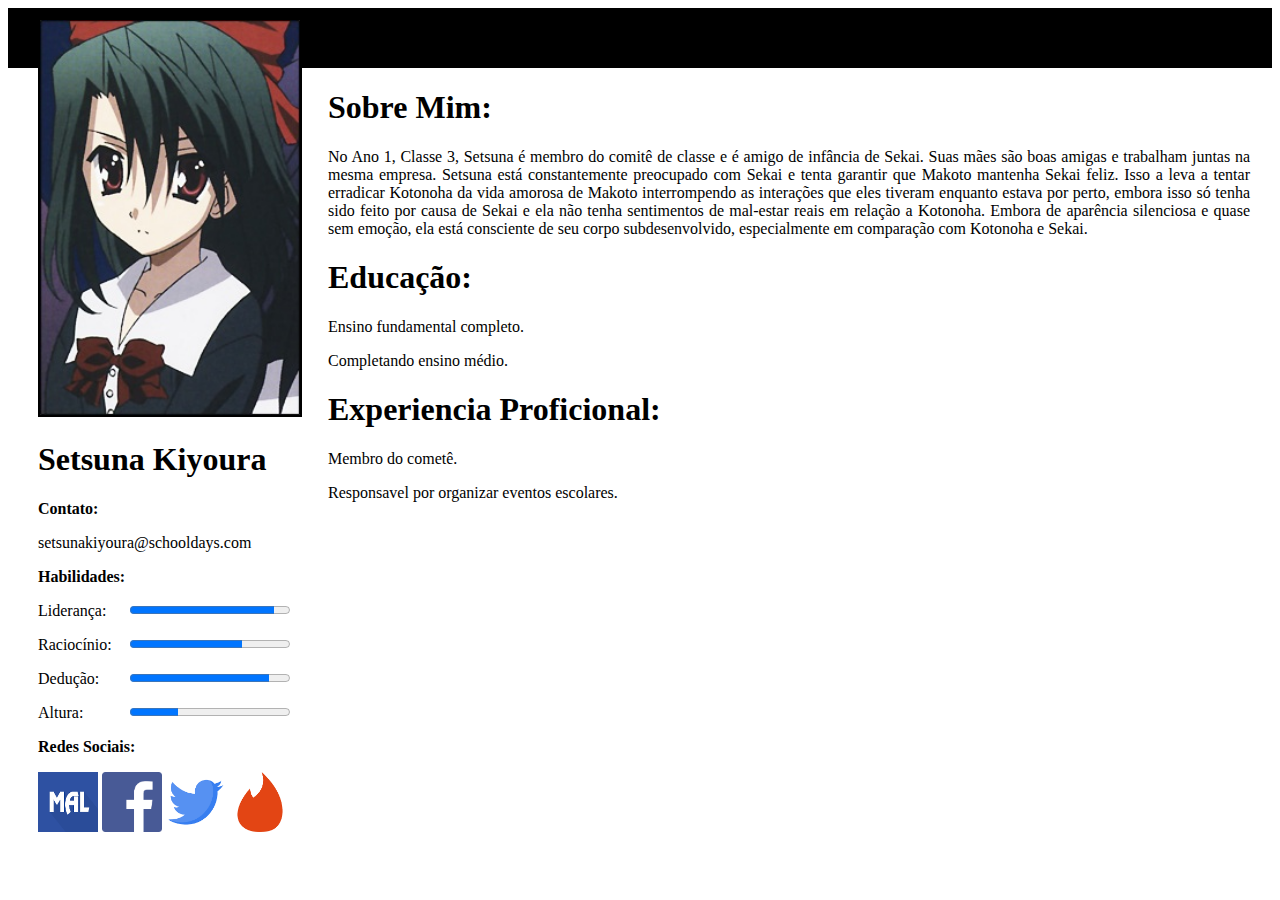
==== index.html @ 3e3fdb95 "first commit" ====
<!DOCTYPE html>
<html lang="pt-br">
	<head>
		<meta charset="utf-8">
		<meta name="viewport" content= "width=device-width, initial-scale=1.0"> 
		<link rel="stylesheet" type="text/css" media = "(min-width: 600px)" href="CSS/esltilo.css">
		<link rel = "stylesheet" type = "text/css" media = "(max-width: 599px)" href = "CSS/estiloTP.css">
		<link rel="shortcut icon" href = "Imagens/loliicone.jpeg" type="image/x-icon" />
		<title>Setsuna Kiyoura - Meu Curiculo</title>
	</head>
	<body>
		<div id = "br"></div>
		<div id = "juuj">
			<h1 class = "titulo">Sobre Mim:</h1>
			<p class = "info">No Ano 1, Classe 3, Setsuna é membro do comitê de classe e é amigo de infância de Sekai. Suas mães são boas 
				amigas e trabalham juntas na mesma empresa. Setsuna está constantemente preocupado com Sekai e tenta garantir 
				que Makoto mantenha Sekai feliz. Isso a leva a tentar erradicar Kotonoha da vida amorosa de Makoto interrompendo 
				as interações que eles tiveram enquanto estava por perto, embora isso só tenha sido feito por causa de Sekai e 
				ela não tenha sentimentos de mal-estar reais em relação a Kotonoha. Embora de aparência silenciosa e quase 
				sem emoção, ela está consciente de seu corpo subdesenvolvido, especialmente em comparação com Kotonoha e Sekai.</p>
			<h1 class = "titulo">Educação:</h1>
			<p class = "info">Ensino fundamental completo.</p>
			<p class = "info">Completando ensino médio.</p>
			<h1>Experiencia Proficional:</h1>
			<p class = "info">Membro do cometê.</p>
			<p class = "info">Responsavel por organizar eventos escolares.</p>	
		</div>
		<div id = "perfil">
			<a href="fotos.html" id = "aux"><img id = "img1" src = "Imagens/loli.jpg"></a>
			<div class = "tx" id = "sobre">
				<h1 class = "titulo">Setsuna Kiyoura</h1>
				<p class = "titulo">Contato:</p>
				<p>setsunakiyoura@schooldays.com</p>
				<p class = "titulo">Habilidades:</p>
				<p>Liderança:<progress class = "barra" value = "90" max = "100"></progress></p>
				<p>Raciocínio:<progress class = "barra" value="70" max = "100"></progress></p>
				<p>Dedução:<progress class = "barra" value="87" max = "100"></progress></p>
				<p>Altura:<progress class = "barra" value="30" max =  "100"></progress></p>
				<p class = "titulo">Redes Sociais:</p>
				<a href="https://myanimelist.net/character/3380/Setsuna_Kiyoura"><img id = "img2" class = "icone" src = "Imagens/mal.png"></a>
				<a href="erro.html"><img id = "img3" class = "icone" src = "Imagens/face.png"></a>
				<a href="erro.html"><img id = "img4" class = "icone" src = "Imagens/tw.png"></a>
				<a href="https://www.fbi.gov/"><img id = "img5" class = "icone" src = "Imagens/tinder.png"></a>
			</div>
		</div>
	</body>
</html>
---- CSS/esltilo.css ----
body {
	font-family: Ubuntu;
}
#aux {
	color: black;
}
#img1 {
	position: absolute;
	top: 2%;
	width: 260px;
	height: 395px;
	border-style: solid;
	border-width: 2px
}
#juuj {
	position: absolute;
	margin-left: 320px;
	margin-top: 60px;
	margin-right: 30px;
}
#perfil {
	border-style: solid;
	border-width: 30px;
}
#sobre {
	position: absolute;
	top: 420px;
}
.barra {
	float: right;
}
.icone {
	width: 60px;
	height: 60px;
}
.info {
	text-align: justify;
}
.titulo {
	font-weight: bold;
}
---- CSS/estiloTP.css ----
* {
    font-family: sans-serif;
}
.icone {
    width: 60px;
	height: 60px;
}
#perfil {
    position: absolute;
    margin-top: -50px;
}
@media only screen and (max-width: 369px) {
    #perfil{
        margin-left: 6%;
    }
}
@media only screen and (max-width: 469px) and (min-width: 370px) {
    #perfil{
        margin-left: 16%;
    }
}
@media only screen and (min-width: 470px) {
    #perfil{
        margin-left: 26%;
    }
}
.barra {
    float: right;
    margin-right: 50px;
}
#aux {
    color: black;
}
#br {
    border-style: solid;
    border-width: 30px;
}
#juuj {
    text-align: justify;
    margin-left: 5px;
    margin-right: 15px;
    position: absolute;
    margin-top: 750px;
}
#img1 {
	top: 2%;
	width: 260px;
	height: 395px;
	border-style: solid;
	border-width: 2px;
}
.titulo {
	font-weight: bold;
}
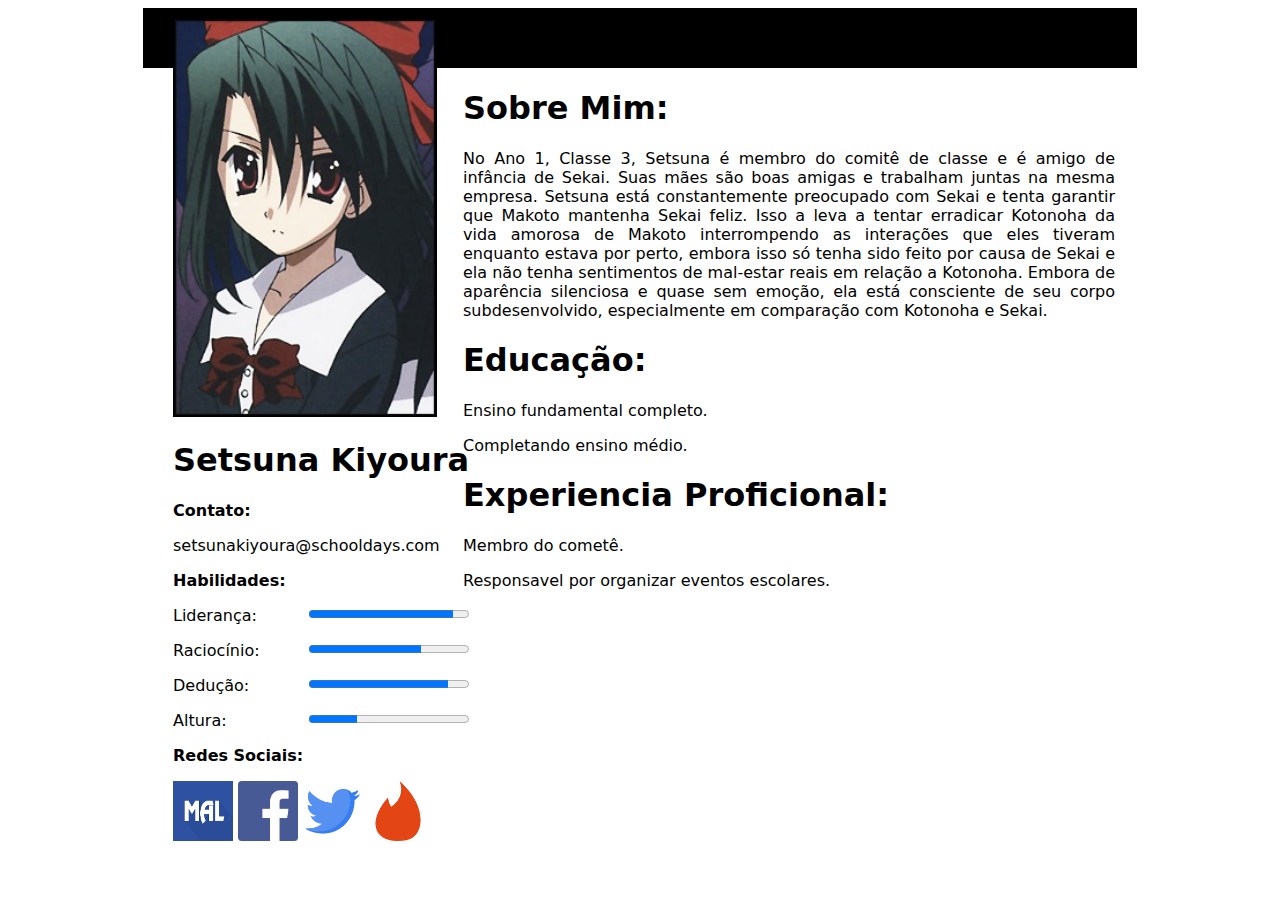
==== commit 87972423: "Melgorias do visual" ====
--- a/index.html
+++ b/index.html
@@ -1,47 +1,85 @@
 <!DOCTYPE html>
 <html lang="pt-br">
-	<head>
-		<meta charset="utf-8">
-		<meta name="viewport" content= "width=device-width, initial-scale=1.0"> 
-		<link rel="stylesheet" type="text/css" media = "(min-width: 600px)" href="CSS/esltilo.css">
-		<link rel = "stylesheet" type = "text/css" media = "(max-width: 599px)" href = "CSS/estiloTP.css">
-		<link rel="shortcut icon" href = "Imagens/loliicone.jpeg" type="image/x-icon" />
-		<title>Setsuna Kiyoura - Meu Curiculo</title>
-	</head>
-	<body>
-		<div id = "br"></div>
-		<div id = "juuj">
-			<h1 class = "titulo">Sobre Mim:</h1>
-			<p class = "info">No Ano 1, Classe 3, Setsuna é membro do comitê de classe e é amigo de infância de Sekai. Suas mães são boas 
-				amigas e trabalham juntas na mesma empresa. Setsuna está constantemente preocupado com Sekai e tenta garantir 
-				que Makoto mantenha Sekai feliz. Isso a leva a tentar erradicar Kotonoha da vida amorosa de Makoto interrompendo 
-				as interações que eles tiveram enquanto estava por perto, embora isso só tenha sido feito por causa de Sekai e 
-				ela não tenha sentimentos de mal-estar reais em relação a Kotonoha. Embora de aparência silenciosa e quase 
-				sem emoção, ela está consciente de seu corpo subdesenvolvido, especialmente em comparação com Kotonoha e Sekai.</p>
-			<h1 class = "titulo">Educação:</h1>
-			<p class = "info">Ensino fundamental completo.</p>
-			<p class = "info">Completando ensino médio.</p>
-			<h1>Experiencia Proficional:</h1>
-			<p class = "info">Membro do cometê.</p>
-			<p class = "info">Responsavel por organizar eventos escolares.</p>	
-		</div>
-		<div id = "perfil">
-			<a href="fotos.html" id = "aux"><img id = "img1" src = "Imagens/loli.jpg"></a>
-			<div class = "tx" id = "sobre">
-				<h1 class = "titulo">Setsuna Kiyoura</h1>
-				<p class = "titulo">Contato:</p>
-				<p>setsunakiyoura@schooldays.com</p>
-				<p class = "titulo">Habilidades:</p>
-				<p>Liderança:<progress class = "barra" value = "90" max = "100"></progress></p>
-				<p>Raciocínio:<progress class = "barra" value="70" max = "100"></progress></p>
-				<p>Dedução:<progress class = "barra" value="87" max = "100"></progress></p>
-				<p>Altura:<progress class = "barra" value="30" max =  "100"></progress></p>
-				<p class = "titulo">Redes Sociais:</p>
-				<a href="https://myanimelist.net/character/3380/Setsuna_Kiyoura"><img id = "img2" class = "icone" src = "Imagens/mal.png"></a>
-				<a href="erro.html"><img id = "img3" class = "icone" src = "Imagens/face.png"></a>
-				<a href="erro.html"><img id = "img4" class = "icone" src = "Imagens/tw.png"></a>
-				<a href="https://www.fbi.gov/"><img id = "img5" class = "icone" src = "Imagens/tinder.png"></a>
-			</div>
-		</div>
-	</body>
-</html>+  <head>
+    <meta charset="utf-8" />
+    <meta name="viewport" content="width=device-width, initial-scale=1.0" />
+    <link
+      rel="stylesheet"
+      type="text/css"
+      media="(min-width: 800px)"
+      href="CSS/esltilo.css"
+    />
+    <link
+      rel="stylesheet"
+      type="text/css"
+      media="(max-width: 799px)"
+      href="CSS/estiloTP.css"
+    />
+    <link
+      rel="shortcut icon"
+      href="Imagens/loliicone.jpeg"
+      type="image/x-icon"
+    />
+    <title>Setsuna Kiyoura - Meu Curiculo</title>
+  </head>
+  <body>
+    <div id="br"></div>
+    <div id="content">
+      <div id="juuj">
+        <h1 class="titulo">Sobre Mim:</h1>
+        <p class="info">
+          No Ano 1, Classe 3, Setsuna é membro do comitê de classe e é amigo de
+          infância de Sekai. Suas mães são boas amigas e trabalham juntas na
+          mesma empresa. Setsuna está constantemente preocupado com Sekai e
+          tenta garantir que Makoto mantenha Sekai feliz. Isso a leva a tentar
+          erradicar Kotonoha da vida amorosa de Makoto interrompendo as
+          interações que eles tiveram enquanto estava por perto, embora isso só
+          tenha sido feito por causa de Sekai e ela não tenha sentimentos de
+          mal-estar reais em relação a Kotonoha. Embora de aparência silenciosa
+          e quase sem emoção, ela está consciente de seu corpo subdesenvolvido,
+          especialmente em comparação com Kotonoha e Sekai.
+        </p>
+        <h1 class="titulo">Educação:</h1>
+        <p class="info">Ensino fundamental completo.</p>
+        <p class="info">Completando ensino médio.</p>
+        <h1>Experiencia Proficional:</h1>
+        <p class="info">Membro do cometê.</p>
+        <p class="info">Responsavel por organizar eventos escolares.</p>
+      </div>
+      <div id="perfil">
+        <a href="fotos.html" id="aux"
+          ><img id="img1" src="Imagens/loli.jpg"
+        /></a>
+        <div class="tx" id="sobre">
+          <h1 class="titulo">Setsuna Kiyoura</h1>
+          <p class="titulo">Contato:</p>
+          <p>setsunakiyoura@schooldays.com</p>
+          <p class="titulo">Habilidades:</p>
+          <p>
+            Liderança:<progress class="barra" value="90" max="100"></progress>
+          </p>
+          <p>
+            Raciocínio:<progress class="barra" value="70" max="100"></progress>
+          </p>
+          <p>
+            Dedução:<progress class="barra" value="87" max="100"></progress>
+          </p>
+          <p>Altura:<progress class="barra" value="30" max="100"></progress></p>
+          <p class="titulo">Redes Sociais:</p>
+          <a href="https://myanimelist.net/character/3380/Setsuna_Kiyoura"
+            ><img id="img2" class="icone" src="Imagens/mal.png"
+          /></a>
+          <a href="erro.html"
+            ><img id="img3" class="icone" src="Imagens/face.png"
+          /></a>
+          <a href="erro.html"
+            ><img id="img4" class="icone" src="Imagens/tw.png"
+          /></a>
+          <a href="https://www.fbi.gov/"
+            ><img id="img5" class="icone" src="Imagens/tinder.png"
+          /></a>
+        </div>
+      </div>
+    </div>
+  </body>
+</html>
--- a/CSS/esltilo.css
+++ b/CSS/esltilo.css
@@ -1,6 +1,5 @@
 body {
-	font-family: Ubuntu;
-}
+	font-family: system-ui, -apple-system, BlinkMacSystemFont, 'Segoe UI', Roboto, Oxygen, Ubuntu, Cantarell, 'Open Sans', 'Helvetica Neue', sans-serif;}
 #aux {
 	color: black;
 }
@@ -35,7 +34,12 @@
 }
 .info {
 	text-align: justify;
+	margin-right: 15vb;
 }
 .titulo {
 	font-weight: bold;
+}
+
+div#content {
+	margin: 0 15vb;
 }--- a/CSS/estiloTP.css
+++ b/CSS/estiloTP.css
@@ -1,6 +1,5 @@
 * {
-    font-family: sans-serif;
-}
+    font-family: system-ui, -apple-system, BlinkMacSystemFont, 'Segoe UI', Roboto, Oxygen, Ubuntu, Cantarell, 'Open Sans', 'Helvetica Neue', sans-serif;}
 .icone {
     width: 60px;
 	height: 60px;
@@ -40,7 +39,7 @@
     margin-left: 5px;
     margin-right: 15px;
     position: absolute;
-    margin-top: 750px;
+    margin-top: 800px;
 }
 #img1 {
 	top: 2%;
